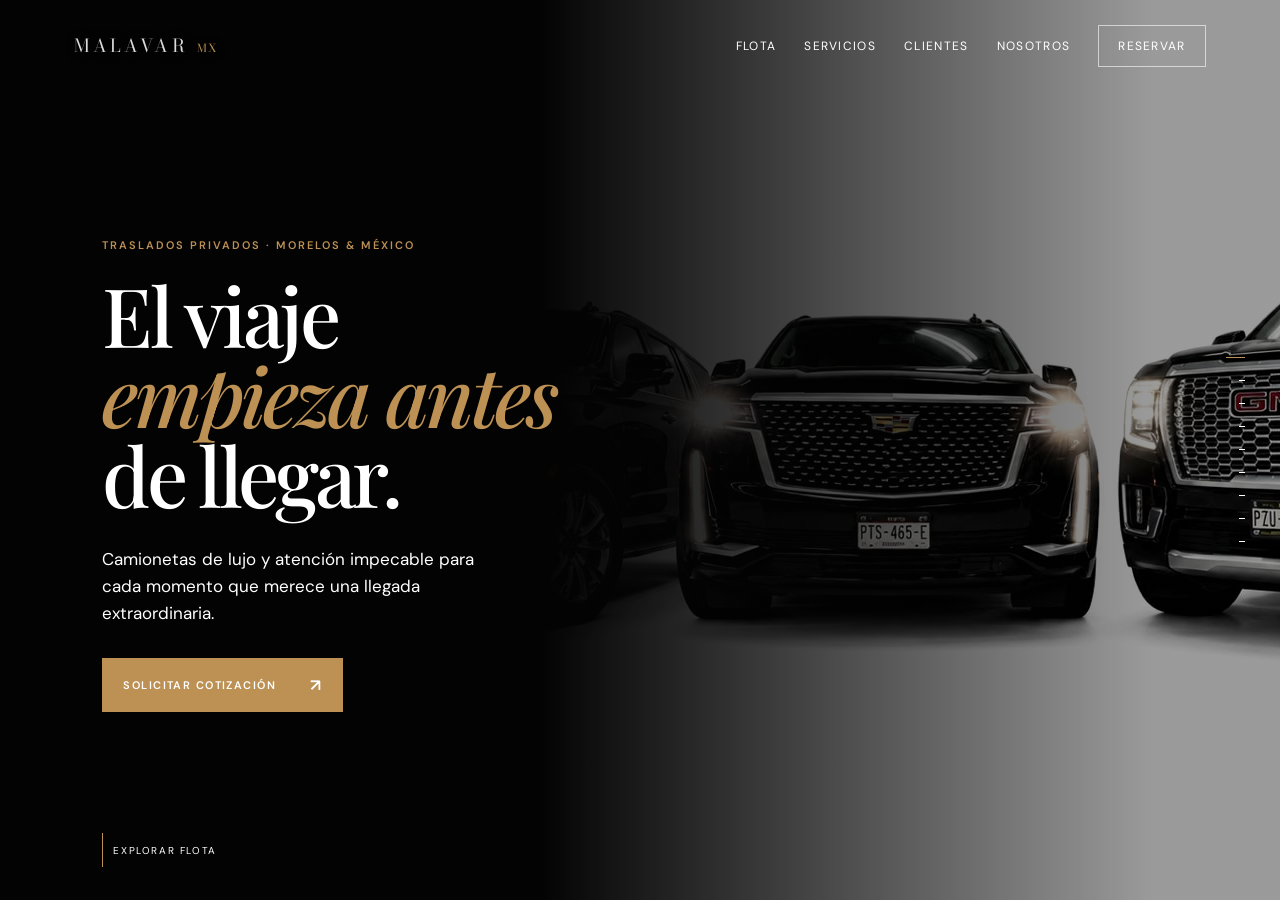
==== outputs/malavaer-web/index.html @ 5958e73b "primer commit" ====
<!doctype html>
<html lang="es">
  <head>
    <meta charset="UTF-8" />
    <meta name="viewport" content="width=device-width, initial-scale=1.0" />
    <meta name="description" content="Malavar Mx: renta ejecutiva de camionetas de lujo." />
    <title>Malavar Mx | Movilidad de lujo</title>
    <link rel="preconnect" href="https://fonts.googleapis.com" />
    <link rel="preconnect" href="https://fonts.gstatic.com" crossorigin />
    <link href="https://fonts.googleapis.com/css2?family=Bodoni+Moda:opsz,wght@6..96,400;6..96,500&family=DM+Sans:wght@400;500;600&family=Playfair+Display:ital,wght@0,500;0,600;1,500&display=swap" rel="stylesheet" />
    <link rel="stylesheet" href="styles.css" />
    <link rel="stylesheet" href="experience.css" />
  </head>
  <body>
    <div class="intro" aria-hidden="true">
      <div class="intro-logo">
        <img src="assets/malavar-mx-logo.png" data-clean-logo alt="" />
      </div>
    </div>

    <header class="site-header">
      <a class="brand brand-wordmark" href="#inicio" aria-label="Malavar Mx, inicio">MALAVAR <span>MX</span></a>
      <button class="menu-toggle" aria-label="Abrir menú" aria-expanded="false"><span></span><span></span></button>
      <nav>
        <a href="#flota">Flota</a><a href="#servicios">Servicios</a><a href="#clientes">Clientes</a><a href="#nosotros">Nosotros</a><a class="nav-cta" href="#contacto">Reservar</a>
      </nav>
    </header>

    <main>
      <section class="hero" id="inicio">
        <div class="hero-copy reveal">
          <p class="eyebrow">Traslados privados · Morelos & México</p>
          <h1>El viaje<br /><em>empieza antes</em><br />de llegar.</h1>
          <p class="hero-text">Camionetas de lujo y atención impecable para cada momento que merece una llegada extraordinaria.</p>
          <a class="button" href="#contacto">Solicitar cotización <span>↗</span></a>
        </div>
        <div class="hero-image"><img src="assets/fleet-trio.jpg" alt="Camionetas de lujo Malavar Mx" /></div>
        <a class="scroll-prompt" href="#flota"><span></span> Explorar flota</a>
      </section>

      <section class="statement section-pad" id="nosotros">
        <p class="eyebrow reveal">La diferencia Malavar Mx</p>
        <div class="statement-grid">
          <h2 class="reveal">Elegancia que<br />se <em>mueve contigo.</em></h2>
          <div class="reveal delayed"><p>En Malavar Mx creemos que el traslado es parte de la experiencia. Nuestra flota premium, el servicio personalizado y una ejecución puntual se unen para llevarte con total confianza.</p><a class="text-link" href="#servicios">Conoce nuestros servicios <span>→</span></a></div>
        </div>
      </section>

      <section class="fleet" id="flota">
        <div class="section-pad fleet-heading reveal"><p class="eyebrow">Nuestra flota</p><h2>Diseñada para<br /><em>hacer presencia.</em></h2></div>
        <article class="vehicle vehicle-dark">
          <div class="vehicle-photo"><img src="assets/fleet-lineup.jpg" alt="Flota SUV de lujo negra" /></div>
          <div class="vehicle-info reveal"><p class="vehicle-no">01 / SUVs ejecutivas</p><h3>Chevrolet<br />Suburban</h3><p>Espacio, porte y confort para grupos que no aceptan menos. Ideal para traslados ejecutivos y experiencias privadas.</p><ul><li>Hasta 7 pasajeros</li><li>Equipaje amplio</li><li>Con chofer</li></ul><a class="text-link light" href="#contacto">Cotizar esta unidad <span>→</span></a></div>
        </article>
        <article class="vehicle vehicle-light">
          <div class="vehicle-info reveal"><p class="vehicle-no">02 / SUVs premium</p><h3>Cadillac<br />Escalade</h3><p>Una presencia inconfundible para recibir a tus invitados, acompañar una producción o elevar cualquier recorrido.</p><ul><li>Hasta 6 pasajeros</li><li>Interior premium</li><li>Servicio discreto</li></ul><a class="text-link" href="#contacto">Cotizar esta unidad <span>→</span></a></div>
          <div class="vehicle-photo"><img src="assets/fleet-front.jpg" alt="Cadillac Escalade y SUVs premium" /></div>
        </article>
        <article class="vehicle vehicle-red">
          <div class="vehicle-photo van-photo"><img src="assets/van.jpg" alt="Van roja para grupos" /></div>
          <div class="vehicle-info reveal"><p class="vehicle-no">03 / Grupos y eventos</p><h3>Van<br />Ejecutiva</h3><p>La solución ágil y cómoda para equipos, familias, eventos y traslados coordinados con el mismo sello Malavar Mx.</p><ul><li>Grupos medianos</li><li>Traslados flexibles</li><li>Logística a medida</li></ul><a class="text-link light" href="#contacto">Cotizar esta unidad <span>→</span></a></div>
        </article>
      </section>

      <section class="services section-pad" id="servicios">
        <div class="services-intro reveal"><p class="eyebrow">Servicios a la medida</p><h2>Todo bajo<br /><em>control.</em></h2></div>
        <div class="service-list">
          <article class="service reveal"><span>01</span><div><h3>Traslados ejecutivos</h3><p>Puntualidad, privacidad y una experiencia a la altura de tu agenda.</p></div><b>↗</b></article>
          <article class="service reveal"><span>02</span><div><h3>Eventos y celebraciones</h3><p>Movilidad coordinada para que tus invitados sólo se ocupen de disfrutar.</p></div><b>↗</b></article>
          <article class="service reveal"><span>03</span><div><h3>Rutas privadas</h3><p>Itinerarios personalizados, por horas, día completo o destinos especiales.</p></div><b>↗</b></article>
        </div>
      </section>

      <section class="clients section-pad" id="clientes">
        <div class="clients-heading reveal"><p class="eyebrow">Relaciones que nos impulsan</p><h2>Nuestros<br /><em>clientes.</em></h2></div>
        <div class="client-grid reveal delayed">
          <a href="https://www.landia.com/mexico/" target="_blank" rel="noopener noreferrer"><span>LANDIA</span><b>↗</b></a>
          <a href="https://stinkfilms.com/mexico/" target="_blank" rel="noopener noreferrer"><span>STINK</span><b>↗</b></a>
          <a href="https://themaestros.tv/" target="_blank" rel="noopener noreferrer"><span>THE MAESTROS</span><b>↗</b></a>
          <a href="https://habitantproductions.com/home/" target="_blank" rel="noopener noreferrer"><span>HABITANT</span><b>↗</b></a>
          <a href="https://casaxraiz.com/" target="_blank" rel="noopener noreferrer"><span>CASA RAÍZ</span><b>↗</b></a>
          <a href="https://www.storyweproduce.com/" target="_blank" rel="noopener noreferrer"><span>STORY</span><b>↗</b></a>
          <a href="https://orugacine.com/" target="_blank" rel="noopener noreferrer"><span>ORUGA</span><b>↗</b></a>
          <a href="http://fightfilms.la/" target="_blank" rel="noopener noreferrer"><span>FIGHT FILMS</span><b>↗</b></a>
          <a href="https://mamahungara.com/" target="_blank" rel="noopener noreferrer"><span>MAMÁ HÚNGARA</span><b>↗</b></a>
          <a href="https://www.wemonsters.com/" target="_blank" rel="noopener noreferrer"><span>WE MONSTER</span><b>↗</b></a>
          <a href="https://tercio.mx/" target="_blank" rel="noopener noreferrer"><span>TERCIOPELO</span><b>↗</b></a>
          <a href="https://produccionesoxigeno.es/oficinas/mexico/" target="_blank" rel="noopener noreferrer"><span>OXÍGENO</span><b>↗</b></a>
        </div>
      </section>

      <section class="contact" id="contacto">
        <div class="contact-copy reveal"><p class="eyebrow">Reservaciones · Malavar Mx</p><h2>Hablemos de tu<br /><em>próximo destino.</em></h2><p>Compártenos los detalles de tu traslado y prepararemos una propuesta personalizada.</p><a class="phone-link" href="tel:+527771234567">+52 777 123 4567</a><a class="email-link" href="mailto:reservas@malavar.mx">reservas@malavar.mx</a></div>
        <form class="contact-form reveal delayed">
          <label>Nombre<input required name="nombre" placeholder="Tu nombre" /></label>
          <label>Correo electrónico<input required type="email" name="correo" placeholder="nombre@correo.com" /></label>
          <label>¿Qué necesitas?<select name="servicio"><option>Traslado ejecutivo</option><option>Evento o celebración</option><option>Ruta privada</option><option>Otro</option></select></label>
          <label>Detalles<textarea name="mensaje" rows="3" placeholder="Fecha, destino y número de pasajeros"></textarea></label>
          <button class="button" type="submit">Enviar solicitud <span>↗</span></button><p class="form-note" role="status"></p>
        </form>
      </section>
    </main>
    <footer><img src="assets/malavar-mx-logo.png" data-clean-logo alt="Malavar Mx" /><p>Movilidad de lujo, a tu manera.</p><span>© 2026 MALAVAR MX</span></footer>
    <script src="script.js"></script>
  </body>
</html>
---- outputs/malavaer-web/styles.css ----
:root{--ink:#071727;--gold:#bd9154;--paper:#f4f1ea;--red:#a52027;--line:rgba(7,23,39,.18)}*{box-sizing:border-box}html,body{height:100%;overflow:hidden;overscroll-behavior:none}body{margin:0;background:var(--paper);color:var(--ink);font-family:"DM Sans",sans-serif;font-size:16px}.intro{position:fixed;z-index:50;inset:0;background:#f7f4ee;display:grid;place-items:center;animation:introGone .7s 2.15s cubic-bezier(.7,0,.3,1) forwards}.intro img{width:min(40vw,300px);animation:logoIn 1.4s cubic-bezier(.2,.8,.2,1) both}.site-header{height:92px;position:fixed;z-index:20;top:0;left:0;width:100%;padding:14px 5.8vw;display:flex;align-items:center;justify-content:space-between;pointer-events:none}.site-header>*{pointer-events:auto}.brand img{height:65px;width:65px;object-fit:contain}.site-header nav{display:flex;gap:28px;align-items:center}.site-header a{font-size:12px;color:#fff;text-decoration:none;letter-spacing:.11em;text-transform:uppercase}.site-header .nav-cta{border:1px solid rgba(255,255,255,.6);padding:12px 19px}.menu-toggle{display:none}#experience-stage{position:fixed;inset:0;overflow:hidden}.scene{position:absolute;inset:0;z-index:1;min-height:100svh;width:100%;opacity:0;pointer-events:none;transform:translateY(100%);transition:transform .72s cubic-bezier(.72,0,.2,1),opacity .45s ease;overflow:hidden}.scene.is-before{transform:translateY(-100%)}.scene.is-active{opacity:1;pointer-events:auto;transform:translateY(0);z-index:2}.scene-dots{position:fixed;z-index:21;right:2.7vw;top:50%;transform:translateY(-50%);display:grid;gap:11px}.scene-dots button{border:0;padding:0;width:22px;height:12px;background:none;cursor:pointer;position:relative}.scene-dots button:after{content:"";position:absolute;right:0;top:5px;width:6px;height:1px;background:currentColor;color:#fff;transition:width .25s,background .25s}.scene-dots button.active:after{width:19px;background:var(--gold)}.hero{background:#071727;color:#fff;display:flex;align-items:center;padding:120px 8vw 70px}.hero-copy{position:relative;z-index:2;width:50%;max-width:600px}.eyebrow{margin:0 0 22px;color:var(--gold);font-size:11px;letter-spacing:.18em;text-transform:uppercase;font-weight:600}.hero h1,h2,h3{font-family:"Playfair Display",serif;font-weight:500;margin:0;line-height:.98}.hero h1{font-size:clamp(52px,6.4vw,102px);letter-spacing:-.045em}.hero em,h2 em{color:var(--gold);font-weight:500}.hero-text{font-size:17px;line-height:1.6;max-width:395px;margin:31px 0}.button{display:inline-flex;align-items:center;gap:34px;border:0;background:var(--gold);color:#fff;padding:16px 21px;font:600 11px "DM Sans";letter-spacing:.13em;text-transform:uppercase;text-decoration:none;cursor:pointer;transition:background .2s,transform .2s}.button:hover{background:#a6783e;transform:translateY(-2px)}.button span{font-size:17px}.hero-image{position:absolute;inset:0 0 0 42%;opacity:.82}.hero-image:after{content:"";position:absolute;inset:0;background:linear-gradient(90deg,#071727 0%,rgba(7,23,39,.55) 23%,rgba(7,23,39,.1) 80%)}.hero-image img{width:100%;height:100%;object-fit:cover;object-position:center;filter:contrast(1.05) brightness(.84)}.scroll-prompt{position:absolute;bottom:33px;left:8vw;z-index:2;color:#fff;text-decoration:none;text-transform:uppercase;font-size:10px;letter-spacing:.16em;display:flex;gap:10px;align-items:center}.scroll-prompt span{height:34px;width:1px;background:var(--gold)}.section-pad{padding:130px 8vw}.statement{background:#f7f4ee;display:flex;flex-direction:column;justify-content:center}.statement-grid{display:grid;grid-template-columns:1.15fr .65fr;gap:12vw;align-items:end}.statement h2,.fleet-heading h2,.services h2,.contact h2{font-size:clamp(45px,5.5vw,82px);letter-spacing:-.045em}.statement-grid>div p{line-height:1.75;margin:0 0 25px}.text-link{display:inline-flex;gap:17px;align-items:center;color:var(--ink);text-decoration:none;text-transform:uppercase;font-weight:600;font-size:11px;letter-spacing:.12em;border-bottom:1px solid var(--ink);padding-bottom:8px}.text-link span{font-size:18px;transition:transform .2s}.text-link:hover span{transform:translateX(5px)}.fleet-heading{background:#fff;display:flex;flex-direction:column;justify-content:center}.vehicle{display:grid;grid-template-columns:1.15fr .85fr;background:#071727;color:#fff}.vehicle-photo{height:100%;overflow:hidden}.vehicle-photo img{width:100%;height:100%;display:block;object-fit:cover;filter:grayscale(.12)}.vehicle-info{display:flex;flex-direction:column;justify-content:center;padding:7vw}.vehicle-light{background:#e7e4dd;color:var(--ink)}.vehicle-red{background:var(--red)}.vehicle h3{font-size:clamp(42px,4.6vw,66px);letter-spacing:-.05em;margin:10px 0 24px}.vehicle-info>p:not(.vehicle-no){font-size:15px;line-height:1.65;max-width:350px}.vehicle-no{font-size:10px;letter-spacing:.15em;text-transform:uppercase;color:var(--gold);font-weight:600}.vehicle ul{list-style:none;padding:20px 0;margin:15px 0 24px;border-top:1px solid rgba(255,255,255,.23);display:grid;gap:9px;font-size:12px;letter-spacing:.03em}.vehicle-light ul{border-color:var(--line)}.vehicle li:before{content:"•";color:var(--gold);margin-right:9px}.light{color:#fff;border-color:#fff}.van-photo img{object-position:center 42%}.services{background:#fff;display:grid;grid-template-columns:.8fr 1.2fr;gap:8vw;align-items:center}.service-list{border-top:1px solid var(--line)}.service{display:grid;grid-template-columns:50px 1fr 30px;gap:18px;padding:28px 0;border-bottom:1px solid var(--line);align-items:start}.service span{color:var(--gold);font-size:11px;padding-top:5px}.service h3{font-size:27px;letter-spacing:-.025em}.service p{margin:9px 0 0;line-height:1.55;font-size:14px;max-width:390px}.service b{font-weight:400;font-size:19px}.contact{background:#071727;color:#fff;padding:130px 8vw;display:grid;grid-template-columns:1fr 1fr;gap:12vw;align-items:center}.contact-copy>p:not(.eyebrow){line-height:1.7;max-width:370px;margin:25px 0}.phone-link,.email-link{display:block;color:#fff;font-size:14px;text-decoration:none;margin-top:9px}.phone-link{color:var(--gold);font:26px "Playfair Display",serif;margin-top:35px}.contact-form{display:grid;gap:19px}.contact-form label{font-size:10px;letter-spacing:.13em;text-transform:uppercase;color:#d2d7db;display:grid;gap:9px}.contact-form input,.contact-form textarea,.contact-form select{width:100%;background:transparent;border:0;border-bottom:1px solid rgba(255,255,255,.35);border-radius:0;padding:8px 0;color:#fff;font:15px "DM Sans",sans-serif;outline:0}.contact-form select option{color:#071727}.contact-form input:focus,.contact-form textarea:focus,.contact-form select:focus{border-color:var(--gold)}.form-note{margin:0;color:#dbc19b;font-size:13px}.reveal{opacity:0;transform:translateY(28px);transition:opacity .6s .15s ease,transform .6s .15s cubic-bezier(.2,.65,.3,1)}.reveal.visible{opacity:1;transform:none}.delayed{transition-delay:.3s}@keyframes logoIn{0%{opacity:0;transform:scale(.72);filter:blur(12px)}65%{opacity:1;transform:scale(1.03);filter:blur(0)}100%{transform:scale(1)}}@keyframes introGone{to{opacity:0;visibility:hidden;transform:translateY(-100%)}}@media(max-width:760px){.site-header{padding:12px 6vw}.brand img{width:56px;height:56px}.menu-toggle{display:grid;background:none;border:0;gap:6px}.menu-toggle span{display:block;width:24px;height:1px;background:#fff}.site-header nav{position:absolute;top:0;right:0;padding:100px 7vw 35px;background:#071727;display:none;flex-direction:column;align-items:flex-start;gap:23px}.site-header nav.open{display:flex}.scene{overflow-y:auto}.scene-dots{right:4vw}.hero{padding:105px 8vw 55px;align-items:flex-end}.hero-copy{width:100%}.hero-image{inset:0;opacity:.47}.hero-image:after{background:linear-gradient(0deg,#071727 5%,rgba(7,23,39,.1) 90%)}.hero-text{font-size:15px}.section-pad{padding:90px 8vw}.statement-grid,.services,.contact{grid-template-columns:1fr;gap:35px}.vehicle{grid-template-columns:1fr;grid-template-rows:42svh 1fr;min-height:100svh}.vehicle-light .vehicle-photo{grid-row:1}.vehicle-photo{height:auto}.vehicle-info{padding:38px 8vw}.vehicle h3{font-size:43px}.vehicle-info>p:not(.vehicle-no){font-size:13px;margin:6px 0}.vehicle ul{padding:12px 0;margin:8px 0 14px;gap:5px}.services{padding-top:100px;padding-bottom:70px;align-content:center}.service{padding:17px 0}.service h3{font-size:23px}.service p{font-size:12px}.contact{padding:105px 8vw 65px}.contact-form{margin-top:0;gap:14px}.contact-copy>p:not(.eyebrow){margin:15px 0}.phone-link{margin-top:20px}.intro img{width:210px}}
---- outputs/malavaer-web/experience.css ----
/* Navegación por escenas: la ventana permanece fija. */
html,
body,
.scene {
  overflow: hidden;
}

body,
a,
button,
select,
input,
textarea {
  cursor: url("assets/luxury-suv-cursor.svg") 16 16, auto;
}

/* Negro con capas de grafito para una sensación de metal cepillado. */
body {
  background: #050505;
}

.intro {
  background:
    radial-gradient(circle at 50% 46%, rgba(166, 129, 76, .2), transparent 18%),
    linear-gradient(112deg, #020202 0%, #1b1b1b 27%, #060606 49%, #222 71%, #030303 100%);
}

.intro::before,
.intro::after {
  content: "";
  position: absolute;
  inset: 0;
  pointer-events: none;
}

.intro::before {
  background: repeating-linear-gradient(105deg, transparent 0 7px, rgba(255, 255, 255, .028) 8px, transparent 9px 17px);
  mix-blend-mode: screen;
}

.intro::after {
  inset: 49% 7% auto;
  height: 1px;
  background: linear-gradient(90deg, transparent, rgba(207, 169, 105, .65), transparent);
  box-shadow: 0 0 23px rgba(207, 169, 105, .3);
}

.intro-logo {
  position: relative;
  z-index: 1;
  width: min(40vw, 300px);
  aspect-ratio: 1;
  animation: logoIn 1.4s cubic-bezier(.2,.8,.2,1) both;
}

.intro-logo > img {
  position: absolute;
  inset: 0;
  width: 100%;
  height: 100%;
  animation: none;
  filter: brightness(0) saturate(100%) invert(11%) sepia(42%) saturate(1571%) hue-rotate(175deg) brightness(78%) contrast(105%) drop-shadow(1px 0 0 rgba(255, 255, 255, .92)) drop-shadow(-1px 0 0 rgba(255, 255, 255, .92)) drop-shadow(0 1px 0 rgba(255, 255, 255, .92)) drop-shadow(0 -1px 0 rgba(255, 255, 255, .92)) drop-shadow(0 16px 28px rgba(0, 0, 0, .8));
}

.intro-logo .intro-crest {
  z-index: 4;
  filter: brightness(0) invert(1) drop-shadow(0 4px 14px rgba(255, 255, 255, .16));
  clip-path: polygon(37% 22%, 43% 22%, 50% 48%, 57% 22%, 63% 22%, 63% 57%, 58% 57%, 58% 35%, 50% 60%, 42% 35%, 42% 57%, 37% 57%);
}

.intro-logo::before,
.brand-logo::before {
  content: "";
  position: absolute;
  z-index: 3;
  inset: 0;
  background: #082746;
  clip-path: polygon(35.5% 20%, 44% 20%, 50% 44.5%, 56% 20%, 64.5% 20%, 64.5% 59%, 56.5% 59%, 56.5% 40%, 50% 63%, 43.5% 40%, 43.5% 59%, 35.5% 59%);
  pointer-events: none;
}

.intro-logo span {
  position: absolute;
  z-index: 2;
  right: 7%;
  bottom: 18.2%;
  color: #fff;
  font: 600 clamp(8px, .9vw, 12px) "DM Sans", sans-serif;
  letter-spacing: .17em;
}

.brand-logo {
  position: relative;
  display: block;
  width: 65px;
  height: 65px;
}

.brand-wordmark {
  color: rgba(255, 255, 255, .86) !important;
  font-family: "Bodoni Moda", "Times New Roman", serif !important;
  font-size: 18px !important;
  font-weight: 400;
  letter-spacing: .19em !important;
  line-height: 1;
  mix-blend-mode: screen;
  text-shadow: 0 1px 10px rgba(0, 0, 0, .5);
}

.brand-wordmark span {
  color: var(--gold);
  font-size: .62em;
  letter-spacing: .14em;
  vertical-align: middle;
}

.brand-logo img {
  position: absolute;
  inset: 0;
  width: 100%;
  height: 100%;
  object-fit: contain;
  filter: brightness(0) saturate(100%) invert(11%) sepia(42%) saturate(1571%) hue-rotate(175deg) brightness(88%) contrast(105%) drop-shadow(1px 0 0 rgba(255, 255, 255, .92)) drop-shadow(-1px 0 0 rgba(255, 255, 255, .92)) drop-shadow(0 1px 0 rgba(255, 255, 255, .92)) drop-shadow(0 -1px 0 rgba(255, 255, 255, .92)) drop-shadow(0 4px 10px rgba(0, 0, 0, .65));
}

.brand-logo .brand-mark {
  z-index: 4;
  filter: brightness(0) invert(1);
  clip-path: polygon(37% 22%, 43% 22%, 50% 48%, 57% 22%, 63% 22%, 63% 57%, 58% 57%, 58% 35%, 50% 60%, 42% 35%, 42% 57%, 37% 57%);
}

.statement,
.fleet-heading,
.services,
.vehicle-light {
  color: #f2f0eb;
  background:
    radial-gradient(ellipse at 10% 0%, rgba(190, 148, 86, .09), transparent 37%),
    linear-gradient(115deg, #070707 0%, #171717 49%, #080808 100%);
}

.vehicle-light ul {
  border-color: rgba(255, 255, 255, .2);
}

.vehicle-light .text-link {
  color: #fff;
  border-color: #fff;
}

.vehicle-dark,
.contact {
  background: linear-gradient(120deg, #020202, #111 52%, #040404);
}

.clients {
  display: grid;
  grid-template-columns: .72fr 1.28fr;
  gap: 6vw;
  align-items: center;
  padding-top: 98px;
  padding-bottom: 72px;
  color: #f2f0eb;
  background:
    radial-gradient(ellipse at 90% 100%, rgba(190, 148, 86, .10), transparent 43%),
    linear-gradient(115deg, #070707 0%, #171717 49%, #080808 100%);
}

.clients h2 {
  font-family: "Playfair Display", serif;
  font-size: clamp(45px, 5.5vw, 82px);
  font-weight: 500;
  letter-spacing: -.045em;
  line-height: .98;
  margin: 0;
}

.client-grid {
  display: grid;
  grid-template-columns: repeat(3, 1fr);
  gap: 9px;
}

.client-grid a {
  min-height: 92px;
  position: relative;
  display: flex;
  align-items: center;
  justify-content: center;
  padding: 15px;
  border: 1px solid rgba(255, 255, 255, .16);
  color: #fff;
  text-decoration: none;
  transition: border-color .25s, background .25s, transform .25s;
}

.client-grid a:hover {
  transform: translateY(-3px);
  border-color: rgba(196, 153, 86, .8);
  background: rgba(255, 255, 255, .055);
}

.client-grid span {
  color: #f4f2ed;
  font-family: "Bodoni Moda", "Times New Roman", serif;
  font-size: clamp(12px, 1.05vw, 16px);
  font-weight: 400;
  letter-spacing: .15em;
  line-height: 1.15;
  text-align: center;
}

.client-grid b {
  position: absolute;
  right: 12px;
  bottom: 10px;
  color: var(--gold);
  font-size: 14px;
  font-weight: 400;
}

.hero {
  background: #030303;
}

.hero-image::after {
  background: linear-gradient(90deg, #030303 0%, rgba(3, 3, 3, .74) 25%, rgba(3, 3, 3, .12) 83%);
}

.light-scene .site-header a {
  color: #fff;
}

.light-scene .site-header .nav-cta {
  border-color: rgba(255, 255, 255, .6);
}

.light-scene .scene-dots button::after {
  background: #fff;
}

.light-scene .scene-dots button.active::after {
  background: var(--gold);
}

@media (max-width: 760px) {
  .brand-logo {
    width: 56px;
    height: 56px;
  }

  .clients {
    grid-template-columns: 1fr;
    gap: 18px;
    padding-top: 88px;
    padding-bottom: 38px;
  }

  .clients h2 {
    font-size: 43px;
  }

  .clients .eyebrow {
    margin-bottom: 12px;
  }

  .client-grid {
    grid-template-columns: repeat(3, 1fr);
    gap: 6px;
  }

  .client-grid a {
    min-height: 66px;
    padding: 8px;
  }

  .client-grid span {
    font-size: 9px;
    letter-spacing: .10em;
  }

  .client-grid b {
    right: 7px;
    bottom: 5px;
    font-size: 10px;
  }
  .light-scene .menu-toggle span {
    background: #fff;
  }

  .site-header nav.open a {
    color: #fff;
  }

  .brand-wordmark {
    font-size: 14px !important;
  }
}

/* Carrusel de clientes: una marca a la vez, sin desplazamiento de página. */
.clients {
  display: block;
  padding: 0;
  overflow: hidden;
}

.clients-heading {
  position: absolute;
  z-index: 5;
  top: 144px;
  left: 8vw;
  pointer-events: none;
}

.clients-heading .eyebrow {
  margin-bottom: 13px;
}

.clients-heading h2 {
  font-size: clamp(32px, 3.4vw, 54px);
}

.client-grid {
  position: absolute;
  inset: 0;
  display: block;
  overflow: hidden;
  border: 0;
}

.client-grid a {
  position: absolute;
  inset: 0;
  z-index: 1;
  min-height: 0;
  display: flex;
  align-items: center;
  justify-content: center;
  padding: 19vh 12vw 10vh;
  opacity: 0;
  pointer-events: none;
  transform: translateY(100%);
  border: 0;
  background:
    radial-gradient(ellipse at 50% 55%, rgba(195, 151, 82, .17), transparent 42%),
    linear-gradient(120deg, #040404, #171717 52%, #070707);
  transition: transform .72s cubic-bezier(.72,0,.2,1), opacity .45s ease;
}

.client-grid a.client-before {
  transform: translateY(-100%);
}

.client-grid a.client-active {
  z-index: 2;
  opacity: 1;
  pointer-events: auto;
  transform: translateY(0);
}

.client-grid a:hover {
  transform: translateY(0);
  background:
    radial-gradient(ellipse at 50% 55%, rgba(195, 151, 82, .27), transparent 42%),
    linear-gradient(120deg, #040404, #171717 52%, #070707);
}

.client-grid span {
  color: #f5f2eb;
  font-size: clamp(44px, 7.4vw, 126px);
  letter-spacing: .14em;
  line-height: 1;
}

.client-grid b {
  left: 8vw;
  right: auto;
  bottom: 10vh;
  font-size: 20px;
}

.client-counter {
  position: absolute;
  z-index: 6;
  right: 8vw;
  bottom: 10vh;
  margin: 0;
  color: rgba(255, 255, 255, .67);
  font: 600 10px "DM Sans", sans-serif;
  letter-spacing: .16em;
}

@media (max-width: 760px) {
  .clients-heading {
    top: 105px;
  }

  .clients-heading h2 {
    font-size: 34px;
  }

  .client-grid a {
    padding: 18vh 9vw 12vh;
  }

  .client-grid span {
    font-size: clamp(34px, 12vw, 58px);
    letter-spacing: .11em;
  }

  .client-grid b {
    left: 8vw;
    right: auto;
    bottom: 7vh;
  }

  .client-counter {
    right: 13vw;
    bottom: 7.2vh;
  }
}

/* Nueva apertura: marca limpia y carga editorial. */
.intro {
  color: #081b34;
  background:
    radial-gradient(ellipse at 50% 48%, rgba(255, 255, 255, .98) 0%, rgba(235, 237, 237, .86) 32%, transparent 54%),
    linear-gradient(112deg, #d4d7d7 0%, #f6f6f4 26%, #ccd0d1 47%, #fff 67%, #d5d8d8 100%);
  background-size: 180% 180%;
  animation: introGone .7s 3.15s cubic-bezier(.7,0,.3,1) forwards, introMetal 2.7s cubic-bezier(.45,.05,.55,.95) both;
}

.intro::before {
  background: repeating-linear-gradient(110deg, transparent 0 8px, rgba(7, 23, 39, .025) 9px, transparent 10px 18px);
  mix-blend-mode: multiply;
}

.intro::after,
.intro-logo::before,
.brand-logo::before {
  display: none;
}

.intro-logo {
  width: min(43vw, 330px);
  height: auto;
  aspect-ratio: 1;
  animation: logoReveal 2.7s cubic-bezier(.2,.8,.2,1) both;
}

.intro-logo > img,
.intro-logo .intro-crest {
  position: static;
  display: block;
  width: 100%;
  height: auto;
  filter: none;
  clip-path: none;
}

.brand-logo {
  width: 65px;
  height: 65px;
  display: grid;
  place-items: center;
  overflow: hidden;
  background: #000;
  border: 1px solid rgba(255, 255, 255, .28);
  border-radius: 50%;
  box-shadow: 0 5px 18px rgba(0, 0, 0, .52);
}

@media (max-width: 760px) {
  .brand-logo {
    width: 56px;
    height: 56px;
  }
}

.brand-logo img,
.brand-logo .brand-mark {
  position: static;
  display: block;
  width: 100%;
  height: 100%;
  object-fit: contain;
  filter: none;
  clip-path: none;
}

@keyframes introMetal {
  0% { background-position: 0% 50%; filter: brightness(.82); }
  45% { background-position: 52% 42%; filter: brightness(1.06); }
  100% { background-position: 100% 52%; filter: brightness(1); }
}

@keyframes logoReveal {
  0% { opacity: 0; transform: scale(.78); filter: blur(12px); }
  38% { opacity: 1; transform: scale(1.03); filter: blur(0); }
  72% { transform: scale(.98); filter: drop-shadow(0 0 22px rgba(7, 23, 39, .24)); }
  100% { opacity: 1; transform: scale(1); filter: drop-shadow(0 0 0 rgba(7, 23, 39, 0)); }
}

@media (max-width: 760px) {
  .intro-logo { width: 220px; }
}
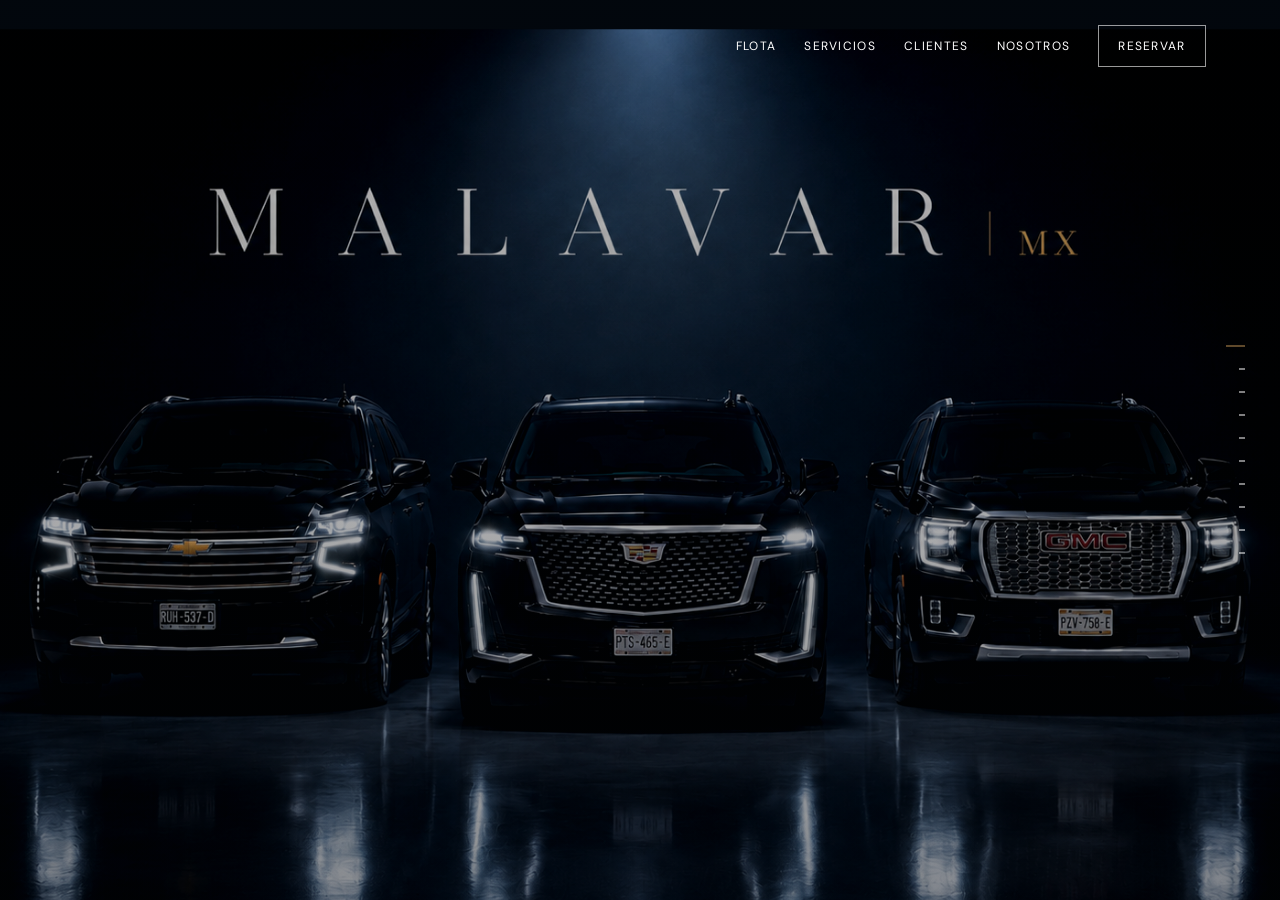
==== commit 5b3212f7: "Add Clientes" ====
--- a/outputs/malavaer-web/index.html
+++ b/outputs/malavaer-web/index.html
@@ -10,6 +10,8 @@
     <link href="https://fonts.googleapis.com/css2?family=Bodoni+Moda:opsz,wght@6..96,400;6..96,500&family=DM+Sans:wght@400;500;600&family=Playfair+Display:ital,wght@0,500;0,600;1,500&display=swap" rel="stylesheet" />
     <link rel="stylesheet" href="styles.css" />
     <link rel="stylesheet" href="experience.css" />
+    <link rel="stylesheet" href="intro-override.css" />
+    <link rel="stylesheet" href="clients-gallery.css" />
   </head>
   <body>
     <div class="intro" aria-hidden="true">
@@ -27,6 +29,10 @@
     </header>
 
     <main>
+      <section class="fleet-opening" aria-label="Flota Malavar Mx">
+        <img src="assets/malavar-opening.png" alt="Flota de camionetas Malavar Mx" />
+        <div><p>Malavar Mx</p><span>Movilidad que deja huella</span></div>
+      </section>
       <section class="hero" id="inicio">
         <div class="hero-copy reveal">
           <p class="eyebrow">Traslados privados · Morelos & México</p>
@@ -72,20 +78,36 @@
       </section>
 
       <section class="clients section-pad" id="clientes">
-        <div class="clients-heading reveal"><p class="eyebrow">Relaciones que nos impulsan</p><h2>Nuestros<br /><em>clientes.</em></h2></div>
-        <div class="client-grid reveal delayed">
-          <a href="https://www.landia.com/mexico/" target="_blank" rel="noopener noreferrer"><span>LANDIA</span><b>↗</b></a>
-          <a href="https://stinkfilms.com/mexico/" target="_blank" rel="noopener noreferrer"><span>STINK</span><b>↗</b></a>
-          <a href="https://themaestros.tv/" target="_blank" rel="noopener noreferrer"><span>THE MAESTROS</span><b>↗</b></a>
-          <a href="https://habitantproductions.com/home/" target="_blank" rel="noopener noreferrer"><span>HABITANT</span><b>↗</b></a>
-          <a href="https://casaxraiz.com/" target="_blank" rel="noopener noreferrer"><span>CASA RAÍZ</span><b>↗</b></a>
-          <a href="https://www.storyweproduce.com/" target="_blank" rel="noopener noreferrer"><span>STORY</span><b>↗</b></a>
-          <a href="https://orugacine.com/" target="_blank" rel="noopener noreferrer"><span>ORUGA</span><b>↗</b></a>
-          <a href="http://fightfilms.la/" target="_blank" rel="noopener noreferrer"><span>FIGHT FILMS</span><b>↗</b></a>
-          <a href="https://mamahungara.com/" target="_blank" rel="noopener noreferrer"><span>MAMÁ HÚNGARA</span><b>↗</b></a>
-          <a href="https://www.wemonsters.com/" target="_blank" rel="noopener noreferrer"><span>WE MONSTER</span><b>↗</b></a>
-          <a href="https://tercio.mx/" target="_blank" rel="noopener noreferrer"><span>TERCIOPELO</span><b>↗</b></a>
-          <a href="https://produccionesoxigeno.es/oficinas/mexico/" target="_blank" rel="noopener noreferrer"><span>OXÍGENO</span><b>↗</b></a>
+        <div class="clients-heading reveal"><p class="eyebrow">Relaciones que nos impulsan</p><h2>Nuestros<br /><em>clientes.</em></h2><p class="clients-description">Una selección de casas productoras, equipos creativos y marcas que confían en nuestra movilidad.</p></div>
+        <div class="clients-gallery" aria-label="Clientes de Malavar Mx">
+          <div class="client-viewport"><div class="client-track">
+            <div class="client-page"><div class="client-grid">
+              <a class="client-card" href="https://www.landia.com/mexico/" target="_blank" rel="noopener noreferrer"><span class="client-logo"><img src="https://www.google.com/s2/favicons?domain=landia.com&sz=128" alt="Landia" /></span><span class="client-kicker">Cliente Malavar Mx</span><strong>LANDIA</strong><span class="client-link">Visitar sitio <b>↗</b></span></a>
+              <a class="client-card" href="https://stinkfilms.com/mexico/" target="_blank" rel="noopener noreferrer"><span class="client-logo"><img src="https://www.google.com/s2/favicons?domain=stinkfilms.com&sz=128" alt="Stink" /></span><span class="client-kicker">Cliente Malavar Mx</span><strong>STINK</strong><span class="client-link">Visitar sitio <b>↗</b></span></a>
+              <a class="client-card" href="https://themaestros.tv/" target="_blank" rel="noopener noreferrer"><span class="client-logo"><img src="https://www.google.com/s2/favicons?domain=themaestros.tv&sz=128" alt="The Maestros" /></span><span class="client-kicker">Cliente Malavar Mx</span><strong>THE MAESTROS</strong><span class="client-link">Visitar sitio <b>↗</b></span></a>
+            </div></div>
+            <div class="client-page"><div class="client-grid">
+              <a class="client-card" href="https://habitantproductions.com/home/" target="_blank" rel="noopener noreferrer"><span class="client-logo"><img src="https://www.google.com/s2/favicons?domain=habitantproductions.com&sz=128" alt="Habitant" /></span><span class="client-kicker">Cliente Malavar Mx</span><strong>HABITANT</strong><span class="client-link">Visitar sitio <b>↗</b></span></a>
+              <a class="client-card" href="https://casaxraiz.com/" target="_blank" rel="noopener noreferrer"><span class="client-logo"><img src="https://www.google.com/s2/favicons?domain=casaxraiz.com&sz=128" alt="Casa Raíz" /></span><span class="client-kicker">Cliente Malavar Mx</span><strong>CASA RAÍZ</strong><span class="client-link">Visitar sitio <b>↗</b></span></a>
+              <a class="client-card" href="https://www.storyweproduce.com/" target="_blank" rel="noopener noreferrer"><span class="client-logo"><img src="https://www.google.com/s2/favicons?domain=storyweproduce.com&sz=128" alt="Story" /></span><span class="client-kicker">Cliente Malavar Mx</span><strong>STORY</strong><span class="client-link">Visitar sitio <b>↗</b></span></a>
+            </div></div>
+            <div class="client-page"><div class="client-grid">
+              <a class="client-card" href="https://orugacine.com/" target="_blank" rel="noopener noreferrer"><span class="client-logo"><img src="https://www.google.com/s2/favicons?domain=orugacine.com&sz=128" alt="Oruga" /></span><span class="client-kicker">Cliente Malavar Mx</span><strong>ORUGA</strong><span class="client-link">Visitar sitio <b>↗</b></span></a>
+              <a class="client-card" href="http://fightfilms.la/" target="_blank" rel="noopener noreferrer"><span class="client-logo"><img src="https://www.google.com/s2/favicons?domain=fightfilms.la&sz=128" alt="Fight Films" /></span><span class="client-kicker">Cliente Malavar Mx</span><strong>FIGHT FILMS</strong><span class="client-link">Visitar sitio <b>↗</b></span></a>
+              <a class="client-card" href="https://mamahungara.com/" target="_blank" rel="noopener noreferrer"><span class="client-logo"><img src="https://www.google.com/s2/favicons?domain=mamahungara.com&sz=128" alt="Mamá Húngara" /></span><span class="client-kicker">Cliente Malavar Mx</span><strong>MAMÁ HÚNGARA</strong><span class="client-link">Visitar sitio <b>↗</b></span></a>
+            </div></div>
+            <div class="client-page"><div class="client-grid">
+              <a class="client-card" href="https://www.wemonsters.com/" target="_blank" rel="noopener noreferrer"><span class="client-logo"><img src="https://www.google.com/s2/favicons?domain=wemonsters.com&sz=128" alt="We Monster" /></span><span class="client-kicker">Cliente Malavar Mx</span><strong>WE MONSTER</strong><span class="client-link">Visitar sitio <b>↗</b></span></a>
+              <a class="client-card" href="https://tercio.mx/" target="_blank" rel="noopener noreferrer"><span class="client-logo"><img src="https://www.google.com/s2/favicons?domain=tercio.mx&sz=128" alt="Terciopelo" /></span><span class="client-kicker">Cliente Malavar Mx</span><strong>TERCIOPELO</strong><span class="client-link">Visitar sitio <b>↗</b></span></a>
+              <a class="client-card" href="https://produccionesoxigeno.es/oficinas/mexico/" target="_blank" rel="noopener noreferrer"><span class="client-logo"><img src="https://www.google.com/s2/favicons?domain=produccionesoxigeno.es&sz=128" alt="Oxígeno" /></span><span class="client-kicker">Cliente Malavar Mx</span><strong>OXÍGENO</strong><span class="client-link">Visitar sitio <b>↗</b></span></a>
+            </div></div>
+          </div></div>
+          <div class="clients-pagination" aria-label="Páginas de clientes">
+            <button class="active" type="button" aria-label="Mostrar clientes 1 a 3"></button>
+            <button type="button" aria-label="Mostrar clientes 4 a 6"></button>
+            <button type="button" aria-label="Mostrar clientes 7 a 9"></button>
+            <button type="button" aria-label="Mostrar clientes 10 a 12"></button>
+          </div>
         </div>
       </section>
 
--- a/outputs/malavaer-web/experience.css
+++ b/outputs/malavaer-web/experience.css
@@ -420,6 +420,163 @@
   }
 }
 
+/* Dirección visual inspirada en la apertura: azul medianoche, luz y reflejos. */
+body {
+  background: #02070d;
+}
+
+.intro {
+  background: #02070d;
+  animation: introGone .7s 3.3s cubic-bezier(.7,0,.3,1) forwards;
+}
+
+.intro .intro-showcase {
+  position: absolute;
+  z-index: 0;
+  inset: 0;
+  width: 100%;
+  height: 100%;
+  object-fit: cover;
+  object-position: center;
+  animation: introShowcase 3.15s cubic-bezier(.22,.7,.25,1) both;
+}
+
+.intro::before {
+  z-index: 1;
+  background: linear-gradient(110deg, rgba(0, 0, 0, .28), transparent 42%, rgba(5, 22, 41, .25));
+  mix-blend-mode: normal;
+  animation: introLight 3s ease-in-out both;
+}
+
+.intro::after {
+  display: block;
+  z-index: 2;
+  inset: auto 0 0;
+  height: 24%;
+  background: linear-gradient(0deg, rgba(1, 5, 10, .45), transparent);
+  box-shadow: none;
+}
+
+.intro-logo {
+  display: none;
+}
+
+.statement,
+.fleet-heading,
+.services,
+.vehicle-light,
+.clients,
+.vehicle-dark,
+.vehicle-red,
+.contact {
+  background:
+    radial-gradient(ellipse at 50% -18%, rgba(51, 106, 160, .30), transparent 48%),
+    radial-gradient(ellipse at 85% 100%, rgba(13, 49, 82, .35), transparent 48%),
+    linear-gradient(135deg, #010408 0%, #071526 51%, #02070d 100%);
+}
+
+.hero {
+  background: #02070d;
+}
+
+.hero-image::after {
+  background: linear-gradient(90deg, #02070d 0%, rgba(2, 7, 13, .82) 26%, rgba(2, 7, 13, .12) 84%);
+}
+
+.vehicle-photo img {
+  filter: saturate(.78) contrast(1.12) brightness(.76) hue-rotate(4deg);
+}
+
+.client-grid a,
+.client-grid a:hover {
+  background:
+    radial-gradient(ellipse at 50% 34%, rgba(55, 112, 166, .34), transparent 42%),
+    linear-gradient(135deg, #010408, #09192c 52%, #02070d);
+}
+
+@keyframes introShowcase {
+  0% { opacity: 0; transform: scale(1.08); filter: brightness(.42) saturate(.72); }
+  32% { opacity: 1; filter: brightness(.82) saturate(.9); }
+  100% { opacity: 1; transform: scale(1); filter: brightness(1) saturate(1); }
+}
+
+@keyframes introLight {
+  0% { opacity: 0; transform: translateX(-14%); }
+  38% { opacity: .35; }
+  100% { opacity: 0; transform: translateX(14%); }
+}
+
+@media (max-width: 760px) {
+  .intro .intro-showcase {
+    object-position: 52% center;
+  }
+}
+
+/* Secuencia de apertura: primero la marca, después la flota. */
+.intro {
+  background: #02070d;
+  animation: introGone .7s 4.05s cubic-bezier(.7,0,.3,1) forwards;
+}
+
+.intro .intro-showcase {
+  opacity: 0;
+  animation: introShowcaseSecondary 2.65s 1.15s cubic-bezier(.22,.7,.25,1) forwards;
+}
+
+.intro-logo {
+  position: relative;
+  z-index: 3;
+  display: block;
+  width: min(43vw, 360px);
+  height: auto;
+  aspect-ratio: 1;
+  animation: introLogoPrimary 2.55s cubic-bezier(.2,.8,.2,1) both;
+}
+
+.intro-logo > img {
+  display: block;
+  width: 100%;
+  height: auto;
+  opacity: 0;
+  filter: brightness(0) invert(1) drop-shadow(0 12px 34px rgba(0, 0, 0, .78));
+  transition: opacity .25s ease;
+}
+
+.intro-logo > img.logo-clean {
+  opacity: 1;
+}
+
+.intro::before {
+  z-index: 2;
+  background: radial-gradient(ellipse at 50% 46%, rgba(16, 63, 106, .24), transparent 42%);
+  animation: none;
+  opacity: 1;
+  transform: none;
+}
+
+@keyframes introLogoPrimary {
+  0% { opacity: 0; transform: scale(.74); filter: blur(16px); }
+  35% { opacity: 1; transform: scale(1.04); filter: blur(0); }
+  68% { opacity: 1; transform: scale(1); }
+  100% { opacity: .78; transform: scale(.92) translateY(-8vh); }
+}
+
+@keyframes introShowcaseSecondary {
+  0% { opacity: 0; transform: scale(1.11); filter: brightness(.28) saturate(.7); }
+  45% { opacity: 1; filter: brightness(.84) saturate(.92); }
+  100% { opacity: 1; transform: scale(1); filter: brightness(1) saturate(1); }
+}
+
+@media (max-width: 760px) {
+  .intro-logo {
+    width: 220px;
+  }
+
+  @keyframes introLogoPrimary {
+    100% { opacity: .78; transform: scale(.9) translateY(-15vh); }
+  }
+}
+
 /* Nueva apertura: marca limpia y carga editorial. */
 .intro {
   color: #081b34;
@@ -504,3 +661,167 @@
 @media (max-width: 760px) {
   .intro-logo { width: 220px; }
 }
+
+/* Apertura clásica: marca centrada sobre un fondo claro y editorial. */
+.intro {
+  background: #f4f4f1;
+  animation: introGone .7s 2.85s cubic-bezier(.7,0,.3,1) forwards;
+}
+
+.intro::before {
+  z-index: 1;
+  background: repeating-linear-gradient(105deg, transparent 0 13px, rgba(7, 23, 39, .045) 14px, transparent 15px 27px);
+  mix-blend-mode: multiply;
+  opacity: 1;
+}
+
+.intro::after {
+  display: none;
+}
+
+.intro-logo {
+  position: relative;
+  z-index: 2;
+  display: grid;
+  place-items: center;
+  width: min(42vw, 440px);
+  height: auto;
+  aspect-ratio: 1;
+  padding: 22px;
+  background: #fff;
+  box-shadow: 0 22px 58px rgba(7, 23, 39, .07);
+  animation: logoIn 1.35s cubic-bezier(.2,.8,.2,1) both;
+}
+
+.intro-logo > img,
+.intro-logo > img.logo-clean {
+  display: block;
+  width: 100%;
+  height: auto;
+  opacity: 1;
+  filter: none;
+  transition: none;
+}
+
+@media (max-width: 760px) {
+  .intro-logo {
+    width: min(74vw, 340px);
+    padding: 16px;
+  }
+}
+
+/* Pantalla principal de flota: sucede después de la apertura con el logo. */
+.fleet-opening {
+  display: grid;
+  place-items: center;
+  overflow: hidden;
+  color: #fff;
+  background: #02070d;
+}
+
+.fleet-opening > img {
+  position: absolute;
+  inset: 0;
+  width: 100%;
+  height: 100%;
+  object-fit: cover;
+  object-position: center;
+  filter: saturate(.9) contrast(1.04) brightness(.86);
+  animation: fleetOpeningZoom 4s ease-out both;
+}
+
+.fleet-opening::after {
+  content: "";
+  position: absolute;
+  inset: 0;
+  background: linear-gradient(180deg, rgba(1, 5, 10, .08), rgba(1, 5, 10, .34));
+}
+
+.fleet-opening > div {
+  position: absolute;
+  z-index: 2;
+  bottom: 9vh;
+  left: 8vw;
+  display: grid;
+  gap: 6px;
+}
+
+.fleet-opening p {
+  margin: 0;
+  font-family: "Bodoni Moda", "Times New Roman", serif;
+  font-size: clamp(24px, 2.2vw, 38px);
+  letter-spacing: .23em;
+}
+
+.fleet-opening span {
+  color: var(--gold);
+  font: 600 10px "DM Sans", sans-serif;
+  letter-spacing: .19em;
+  text-transform: uppercase;
+}
+
+@keyframes fleetOpeningZoom {
+  from { opacity: .6; transform: scale(1.06); }
+  to { opacity: 1; transform: scale(1); }
+}
+
+@media (max-width: 760px) {
+  .fleet-opening > img { object-position: 52% center; }
+  .fleet-opening > div { bottom: 8vh; }
+  .fleet-opening p { font-size: 22px; }
+}
+
+/* Prioridad final de la secuencia de apertura. */
+.intro {
+  background: #02070d;
+  animation: introGone .7s 4.05s cubic-bezier(.7,0,.3,1) forwards;
+}
+
+.intro .intro-showcase {
+  opacity: 0;
+  animation: introShowcaseSecondary 2.65s 1.15s cubic-bezier(.22,.7,.25,1) forwards;
+}
+
+.intro-logo {
+  position: relative;
+  z-index: 3;
+  display: block;
+  width: min(43vw, 360px);
+  height: auto;
+  aspect-ratio: 1;
+  animation: introLogoPrimary 2.55s cubic-bezier(.2,.8,.2,1) both;
+}
+
+.intro-logo > img {
+  display: block;
+  width: 100%;
+  height: auto;
+  opacity: 0;
+  filter: brightness(0) invert(1) drop-shadow(0 12px 34px rgba(0, 0, 0, .78));
+  transition: opacity .25s ease;
+}
+
+.intro-logo > img.logo-clean {
+  opacity: 1;
+}
+
+.intro::before {
+  z-index: 2;
+  background: radial-gradient(ellipse at 50% 46%, rgba(16, 63, 106, .24), transparent 42%);
+  mix-blend-mode: normal;
+  animation: none;
+  opacity: 1;
+  transform: none;
+}
+
+.intro::after {
+  display: block;
+  z-index: 2;
+  inset: auto 0 0;
+  height: 24%;
+  background: linear-gradient(0deg, rgba(1, 5, 10, .45), transparent);
+}
+
+@media (max-width: 760px) {
+  .intro-logo { width: 220px; }
+}
--- a/outputs/malavaer-web/intro-override.css
+++ b/outputs/malavaer-web/intro-override.css
@@ -0,0 +1,63 @@
+/* Capa final: apertura clásica de Malavar Mx. */
+.intro {
+  background: #f4f4f1;
+  animation: introGone .7s 2.85s cubic-bezier(.7,0,.3,1) forwards;
+}
+
+.intro::before {
+  z-index: 1;
+  background: repeating-linear-gradient(105deg, transparent 0 13px, rgba(7, 23, 39, .045) 14px, transparent 15px 27px);
+  mix-blend-mode: multiply;
+  opacity: 1;
+}
+
+.intro::after {
+  display: none;
+}
+
+.intro-logo {
+  position: relative;
+  z-index: 2;
+  display: grid;
+  place-items: center;
+  width: min(42vw, 440px);
+  height: auto;
+  aspect-ratio: 1;
+  padding: 22px;
+  background: #fff;
+  box-shadow: 0 22px 58px rgba(7, 23, 39, .07);
+  animation: logoIn 1.35s cubic-bezier(.2,.8,.2,1) both;
+}
+
+.intro-logo > img,
+.intro-logo > img.logo-clean {
+  display: block;
+  width: 100%;
+  height: auto;
+  opacity: 1;
+  filter: none;
+  transition: none;
+}
+
+@media (max-width: 760px) {
+  .intro-logo {
+    width: min(74vw, 340px);
+    padding: 16px;
+  }
+}
+
+/* En la pantalla de flota sólo permanece la marca central de la imagen. */
+body.fleet-screen .brand-wordmark,
+body.fleet-screen .fleet-opening > div {
+  opacity: 0;
+  pointer-events: none;
+}
+
+body.fleet-screen .fleet-opening > img {
+  animation: none;
+  transform: translateY(5vh) scale(1.035);
+}
+
+body.fleet-screen .site-header {
+  justify-content: flex-end;
+}
--- a/outputs/malavaer-web/clients-gallery.css
+++ b/outputs/malavaer-web/clients-gallery.css
@@ -0,0 +1,253 @@
+/* Galería autosuficiente: cuatro páginas, tres clientes por página. */
+.clients {
+  display: block;
+  padding: 0;
+  overflow: hidden;
+}
+
+.clients-heading {
+  position: absolute;
+  z-index: 5;
+  top: 13.5vh;
+  left: 8vw;
+  width: min(318px, 27vw);
+  pointer-events: none;
+}
+
+.clients-heading h2 {
+  margin: 0 0 18px;
+  font-size: clamp(38px, 3.3vw, 56px);
+}
+
+.clients-description {
+  margin: 0;
+  color: rgba(235, 240, 245, .7);
+  font-size: 13px;
+  line-height: 1.65;
+}
+
+.clients-gallery {
+  position: absolute;
+  z-index: 3;
+  top: 54%;
+  left: 50%;
+  width: min(1010px, 72vw);
+  height: min(380px, 48vh);
+  transform: translate(-42%, -38%);
+}
+
+.client-viewport {
+  width: 100%;
+  height: 100%;
+  overflow: hidden;
+}
+
+.client-track {
+  display: flex;
+  width: 400%;
+  height: 100%;
+  transform: translateX(0);
+  transition: transform .76s cubic-bezier(.72, 0, .2, 1);
+  will-change: transform;
+}
+
+.client-page {
+  flex: 0 0 25%;
+  width: 25%;
+  height: 100%;
+  padding: 2px;
+}
+
+.clients-gallery .client-grid {
+  position: static;
+  display: grid;
+  grid-template-columns: repeat(3, minmax(0, 1fr));
+  gap: 16px;
+  width: 100%;
+  height: 100%;
+  overflow: visible;
+}
+
+.clients-gallery .client-card {
+  position: relative;
+  display: flex;
+  flex-direction: column;
+  justify-content: flex-end;
+  min-width: 0;
+  padding: 28px;
+  overflow: hidden;
+  color: #f4f1eb;
+  text-decoration: none;
+  border: 1px solid rgba(198, 212, 226, .26);
+  border-radius: 26px;
+  background:
+    radial-gradient(circle at 84% 12%, rgba(110, 159, 202, .27), transparent 27%),
+    linear-gradient(145deg, #162c39, #111827 66%, #0c1320);
+  box-shadow: inset 0 1px 0 rgba(255, 255, 255, .08), 0 18px 46px rgba(0, 0, 0, .24);
+  transition: transform .35s ease, border-color .35s ease, background .35s ease;
+}
+
+.clients-gallery .client-card:hover,
+.clients-gallery .client-card:focus-visible {
+  transform: translateY(-7px);
+  border-color: rgba(203, 164, 95, .9);
+  outline: none;
+  background:
+    radial-gradient(circle at 84% 12%, rgba(138, 188, 228, .4), transparent 30%),
+    linear-gradient(145deg, #1a3544, #151d31 66%, #0f1725);
+}
+
+.client-logo {
+  position: absolute;
+  top: 28px;
+  left: 28px;
+  display: grid;
+  width: 62px;
+  height: 62px;
+  place-items: center;
+  border: 1px solid rgba(255, 255, 255, .16);
+  border-radius: 17px;
+  background: rgba(255, 255, 255, .08);
+}
+
+.client-logo img {
+  width: 41px;
+  height: 41px;
+  padding: 4px;
+  object-fit: contain;
+  border-radius: 10px;
+  background: #f7f5f0;
+}
+
+.client-kicker {
+  margin-bottom: 13px;
+  color: var(--gold);
+  font: 600 9px "DM Sans", sans-serif;
+  letter-spacing: .17em;
+  text-transform: uppercase;
+}
+
+.clients-gallery .client-card strong {
+  display: block;
+  font-family: "Bodoni Moda", "Times New Roman", serif;
+  font-size: clamp(24px, 2.25vw, 37px);
+  font-weight: 400;
+  letter-spacing: .08em;
+  line-height: 1.05;
+}
+
+.client-link {
+  display: flex;
+  gap: 9px;
+  align-items: center;
+  margin-top: 22px;
+  color: rgba(255, 255, 255, .72);
+  font: 600 9px "DM Sans", sans-serif;
+  letter-spacing: .15em;
+  text-transform: uppercase;
+}
+
+.client-link b {
+  color: var(--gold);
+  font-size: 16px;
+  font-weight: 400;
+}
+
+.clients-pagination {
+  position: absolute;
+  z-index: 8;
+  right: 0;
+  bottom: -30px;
+  display: flex;
+  gap: 7px;
+}
+
+.clients-pagination button {
+  width: 6px;
+  height: 6px;
+  padding: 0;
+  cursor: pointer;
+  border: 0;
+  border-radius: 4px;
+  background: rgba(255, 255, 255, .45);
+  transition: width .25s ease, background .25s ease;
+}
+
+.clients-pagination button.active {
+  width: 22px;
+  background: var(--gold);
+}
+
+@media (max-width: 760px) {
+  .clients-heading {
+    top: 11vh;
+    width: min(72vw, 320px);
+  }
+
+  .clients-heading h2 {
+    margin-bottom: 9px;
+    font-size: 35px;
+  }
+
+  .clients-description {
+    font-size: 11px;
+  }
+
+  .clients-gallery {
+    top: 57%;
+    width: 84vw;
+    height: min(340px, 44vh);
+    transform: translate(-50%, -35%);
+  }
+
+  .clients-gallery .client-grid {
+    gap: 7px;
+  }
+
+  .clients-gallery .client-card {
+    padding: 15px 10px;
+    border-radius: 17px;
+  }
+
+  .client-logo {
+    top: 14px;
+    left: 10px;
+    width: 36px;
+    height: 36px;
+    border-radius: 10px;
+  }
+
+  .client-logo img {
+    width: 25px;
+    height: 25px;
+    padding: 2px;
+    border-radius: 6px;
+  }
+
+  .client-kicker {
+    margin-bottom: 8px;
+    font-size: 6px;
+    letter-spacing: .08em;
+  }
+
+  .clients-gallery .client-card strong {
+    font-size: clamp(13px, 4vw, 19px);
+    letter-spacing: .06em;
+  }
+
+  .client-link {
+    gap: 4px;
+    margin-top: 12px;
+    font-size: 6px;
+    letter-spacing: .06em;
+  }
+
+  .client-link b {
+    font-size: 11px;
+  }
+
+  .clients-pagination {
+    right: 0;
+    bottom: -22px;
+  }
+}
